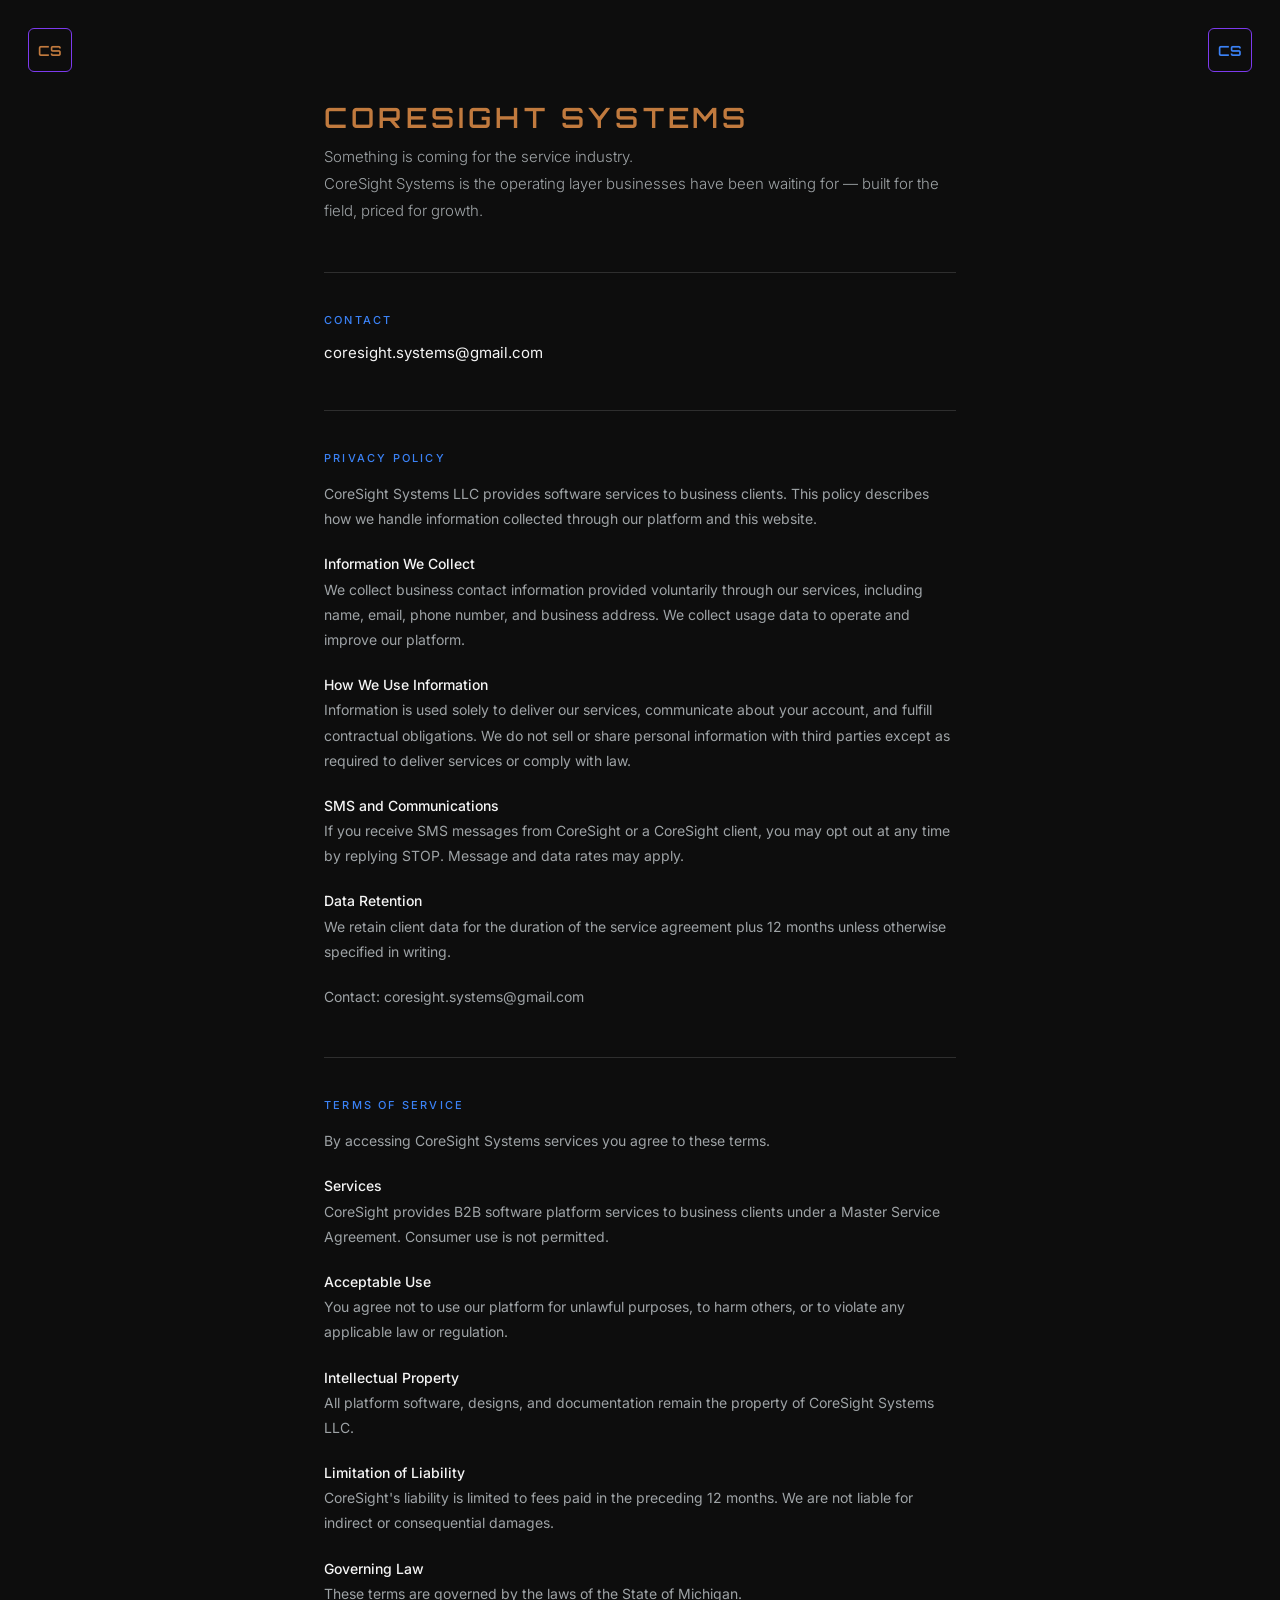
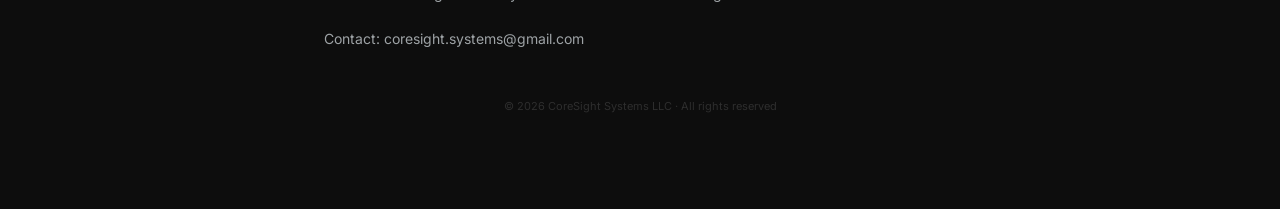
==== info.html @ 615c132e "Initial commit: CoreSight Systems website" ====
<!DOCTYPE html>
<html lang="en">
<head>
  <meta charset="UTF-8" />
  <meta name="viewport" content="width=device-width, initial-scale=1.0" />
  <title>CoreSight Systems — Info</title>
  <meta name="description" content="CoreSight Systems — contact, privacy policy, and terms of service." />
  <link rel="stylesheet" href="styles.css" />
  <style>
    body {
      min-height: 100%;
    }

    .info-wrap {
      max-width: 680px;
      margin: 0 auto;
      padding: 100px 24px 80px;
    }

    /* Company header */
    .info-company-name {
      font-family: 'Orbitron', sans-serif;
      font-weight: 600;
      font-size: 28px;
      color: #C17A3E;
      letter-spacing: 0.15em;
      margin-bottom: 8px;
    }

    .info-tagline {
      font-family: 'Inter', sans-serif;
      font-weight: 300;
      font-size: 15px;
      color: #9EA3A6;
      line-height: 1.8;
      margin-bottom: 48px;
    }

    /* Contact */
    .contact-email {
      font-family: 'Inter', sans-serif;
      font-size: 15px;
      color: #F5F5F5;
      margin-bottom: 48px;
    }

    /* Policy / terms paragraphs */
    .policy-body {
      font-family: 'Inter', sans-serif;
      font-size: 14px;
      color: #9EA3A6;
      line-height: 1.8;
      margin-bottom: 48px;
    }

    .policy-body p {
      margin-bottom: 20px;
    }

    .policy-body p:last-child {
      margin-bottom: 0;
    }

    .policy-body strong {
      color: #F5F5F5;
      font-weight: 500;
    }

    /* Page footer */
    .info-footer {
      text-align: center;
      font-family: 'Inter', sans-serif;
      font-size: 11px;
      color: #2E2E2E;
      padding-bottom: 16px;
    }
  </style>
</head>
<body>

  <!-- Nav: amber left (home) -->
  <a href="index.html" class="nav-btn nav-btn-left" aria-label="CoreSight Systems home">CS</a>

  <!-- Nav: blue right (info — current) -->
  <a href="info.html" class="nav-btn nav-btn-right" aria-label="CoreSight Systems info">CS</a>

  <div class="info-wrap">

    <!-- Section 1: Company header -->
    <div class="info-company-name">CORESIGHT SYSTEMS</div>
    <p class="info-tagline">
      Something is coming for the service industry.<br>
      CoreSight Systems is the operating layer businesses have been waiting for — built for the field, priced for growth.
    </p>

    <div class="divider"></div>

    <!-- Section 2: Contact -->
    <div class="section-label">Contact</div>
    <div class="contact-email">coresight.systems@gmail.com</div>

    <div class="divider"></div>

    <!-- Section 3: Privacy Policy -->
    <div class="section-label">Privacy Policy</div>
    <div class="policy-body">
      <p>CoreSight Systems LLC provides software services to business clients. This policy describes how we handle information collected through our platform and this website.</p>

      <p><strong>Information We Collect</strong><br>
      We collect business contact information provided voluntarily through our services, including name, email, phone number, and business address. We collect usage data to operate and improve our platform.</p>

      <p><strong>How We Use Information</strong><br>
      Information is used solely to deliver our services, communicate about your account, and fulfill contractual obligations. We do not sell or share personal information with third parties except as required to deliver services or comply with law.</p>

      <p><strong>SMS and Communications</strong><br>
      If you receive SMS messages from CoreSight or a CoreSight client, you may opt out at any time by replying STOP. Message and data rates may apply.</p>

      <p><strong>Data Retention</strong><br>
      We retain client data for the duration of the service agreement plus 12 months unless otherwise specified in writing.</p>

      <p>Contact: coresight.systems@gmail.com</p>
    </div>

    <div class="divider"></div>

    <!-- Section 4: Terms of Service -->
    <div class="section-label">Terms of Service</div>
    <div class="policy-body">
      <p>By accessing CoreSight Systems services you agree to these terms.</p>

      <p><strong>Services</strong><br>
      CoreSight provides B2B software platform services to business clients under a Master Service Agreement. Consumer use is not permitted.</p>

      <p><strong>Acceptable Use</strong><br>
      You agree not to use our platform for unlawful purposes, to harm others, or to violate any applicable law or regulation.</p>

      <p><strong>Intellectual Property</strong><br>
      All platform software, designs, and documentation remain the property of CoreSight Systems LLC.</p>

      <p><strong>Limitation of Liability</strong><br>
      CoreSight's liability is limited to fees paid in the preceding 12 months. We are not liable for indirect or consequential damages.</p>

      <p><strong>Governing Law</strong><br>
      These terms are governed by the laws of the State of Michigan.</p>

      <p>Contact: coresight.systems@gmail.com</p>
    </div>

    <div class="info-footer">© 2026 CoreSight Systems LLC · All rights reserved</div>

  </div>

</body>
</html>
---- styles.css ----
@import url('https://fonts.googleapis.com/css2?family=Inter:wght@300;400;500;600&family=Orbitron:wght@600&display=swap');

*, *::before, *::after { box-sizing: border-box; margin: 0; padding: 0; }
html, body { height: 100%; background: #0D0D0D; color: #F5F5F5; }
a { text-decoration: none; color: inherit; }

/* ── Nav buttons ── */
.nav-btn {
  position: fixed;
  top: 28px;
  width: 44px;
  height: 44px;
  border-radius: 6px;
  background: transparent;
  cursor: pointer;
  display: flex;
  align-items: center;
  justify-content: center;
  font-family: 'Orbitron', sans-serif;
  font-size: 14px;
  font-weight: 600;
  transition: box-shadow 0.2s ease;
  z-index: 100;
}
.nav-btn-left {
  left: 28px;
  color: #C17A3E;
  border: 1.5px solid #7C3AED;
}
.nav-btn-left:hover {
  box-shadow: 0 0 12px rgba(193,122,62,0.3);
}
.nav-btn-right {
  right: 28px;
  color: #3B82F6;
  border: 1.5px solid #7C3AED;
}
.nav-btn-right:hover {
  box-shadow: 0 0 12px rgba(59,130,246,0.3);
}

/* ── Section label (info page) ── */
.section-label {
  font-family: 'Inter', sans-serif;
  font-size: 11px;
  font-weight: 500;
  color: #3B82F6;
  letter-spacing: 0.2em;
  text-transform: uppercase;
  margin-bottom: 16px;
  margin-top: 40px;
}

/* ── Divider (info page) ── */
.divider {
  width: 100%;
  height: 1px;
  background: #2E2E2E;
  margin: 32px 0;
}
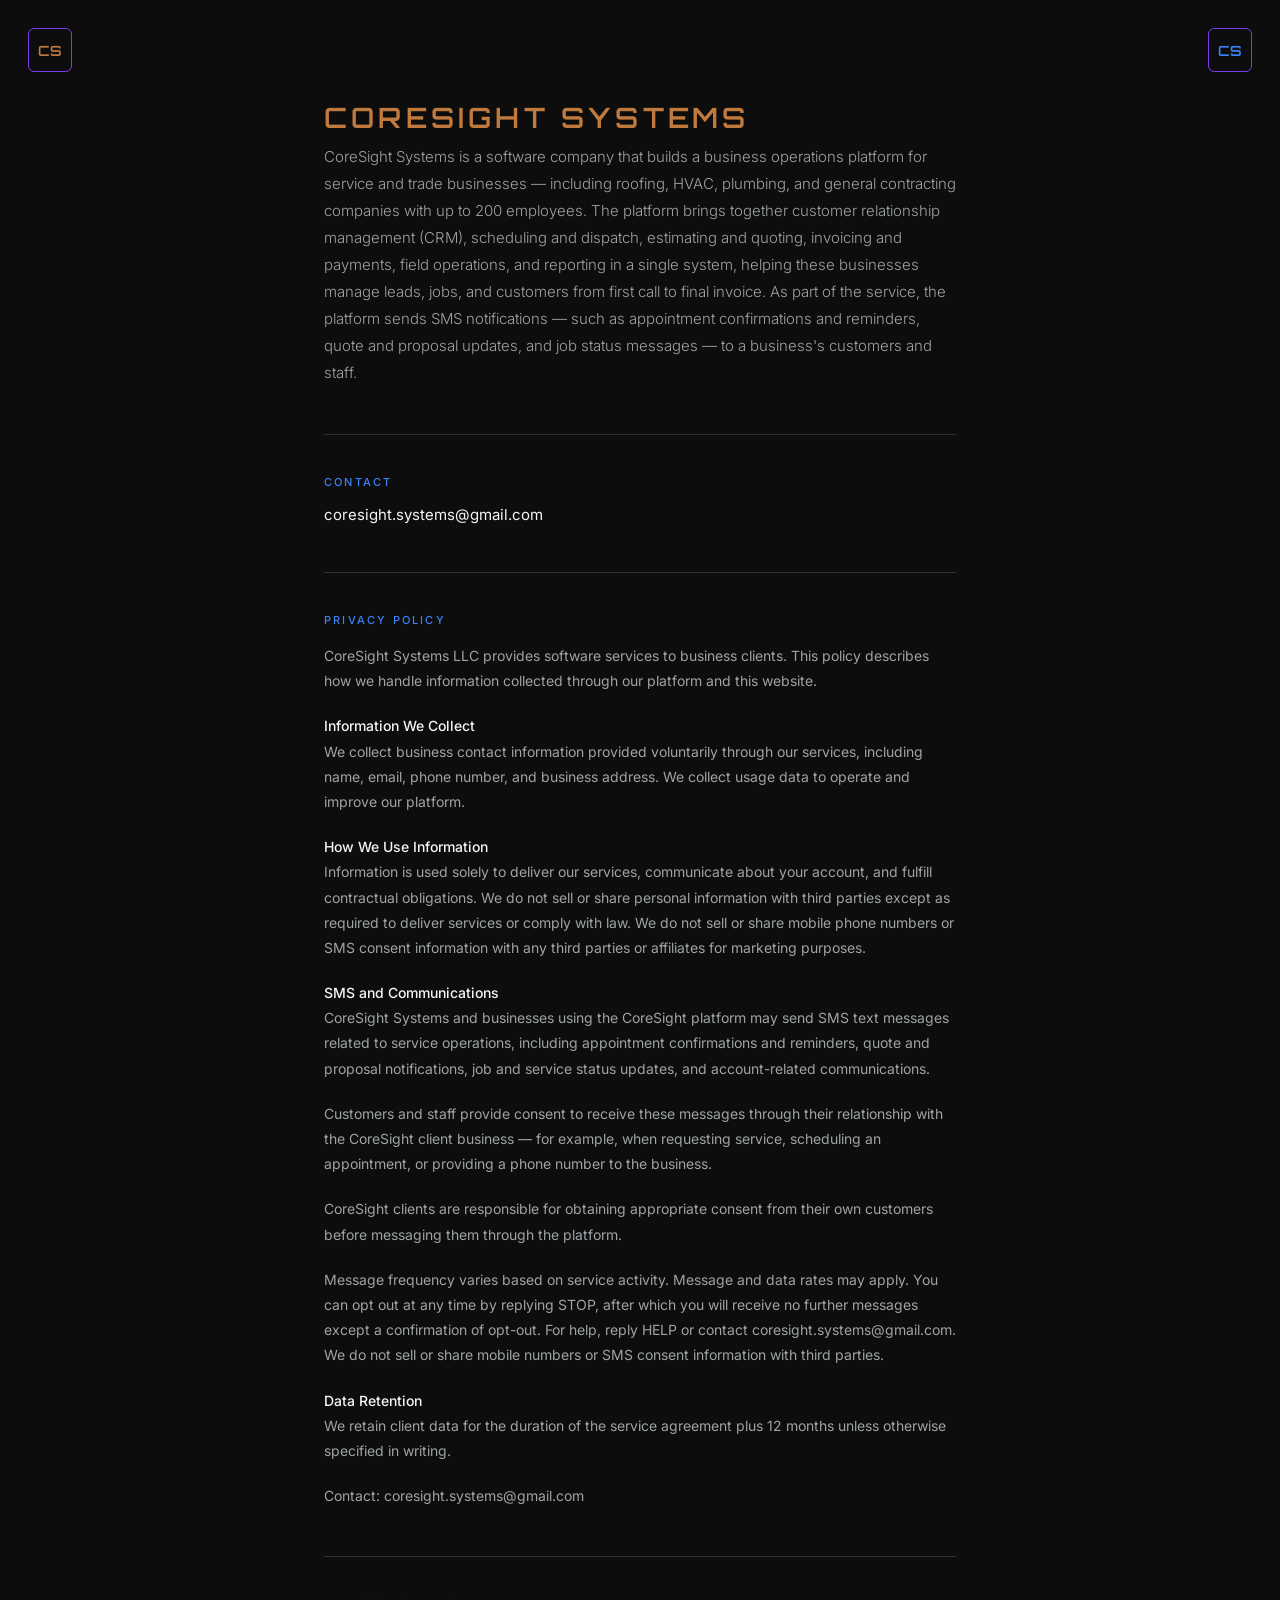
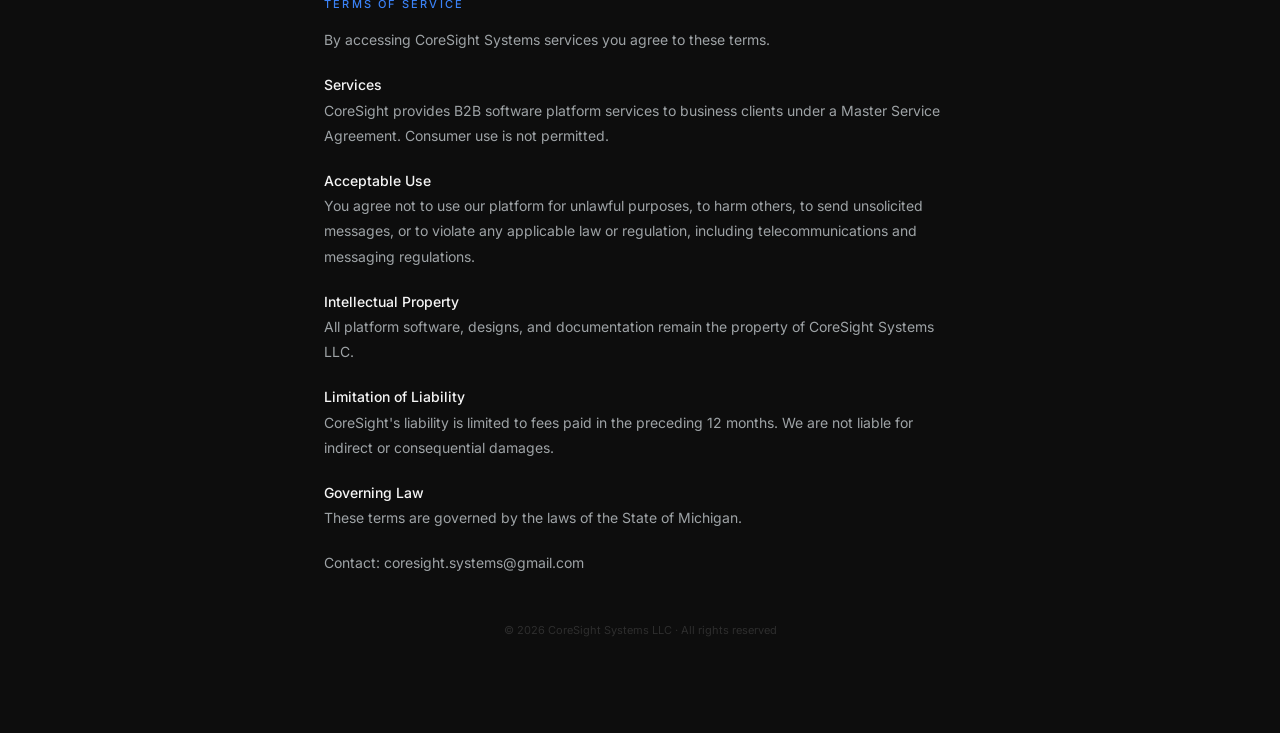
==== commit e1b5b4c6: "content: A2P 10DLC compliance copy updates to info.html - Hero/intro: replace teaser tagline with fa" ====
--- a/info.html
+++ b/info.html
@@ -89,8 +89,7 @@
     <!-- Section 1: Company header -->
     <div class="info-company-name">CORESIGHT SYSTEMS</div>
     <p class="info-tagline">
-      Something is coming for the service industry.<br>
-      CoreSight Systems is the operating layer businesses have been waiting for — built for the field, priced for growth.
+      CoreSight Systems is a software company that builds a business operations platform for service and trade businesses — including roofing, HVAC, plumbing, and general contracting companies with up to 200 employees. The platform brings together customer relationship management (CRM), scheduling and dispatch, estimating and quoting, invoicing and payments, field operations, and reporting in a single system, helping these businesses manage leads, jobs, and customers from first call to final invoice. As part of the service, the platform sends SMS notifications — such as appointment confirmations and reminders, quote and proposal updates, and job status messages — to a business's customers and staff.
     </p>
 
     <div class="divider"></div>
@@ -110,10 +109,16 @@
       We collect business contact information provided voluntarily through our services, including name, email, phone number, and business address. We collect usage data to operate and improve our platform.</p>
 
       <p><strong>How We Use Information</strong><br>
-      Information is used solely to deliver our services, communicate about your account, and fulfill contractual obligations. We do not sell or share personal information with third parties except as required to deliver services or comply with law.</p>
+      Information is used solely to deliver our services, communicate about your account, and fulfill contractual obligations. We do not sell or share personal information with third parties except as required to deliver services or comply with law. We do not sell or share mobile phone numbers or SMS consent information with any third parties or affiliates for marketing purposes.</p>
 
       <p><strong>SMS and Communications</strong><br>
-      If you receive SMS messages from CoreSight or a CoreSight client, you may opt out at any time by replying STOP. Message and data rates may apply.</p>
+      CoreSight Systems and businesses using the CoreSight platform may send SMS text messages related to service operations, including appointment confirmations and reminders, quote and proposal notifications, job and service status updates, and account-related communications.</p>
+
+      <p>Customers and staff provide consent to receive these messages through their relationship with the CoreSight client business — for example, when requesting service, scheduling an appointment, or providing a phone number to the business.</p>
+
+      <p>CoreSight clients are responsible for obtaining appropriate consent from their own customers before messaging them through the platform.</p>
+
+      <p>Message frequency varies based on service activity. Message and data rates may apply. You can opt out at any time by replying STOP, after which you will receive no further messages except a confirmation of opt-out. For help, reply HELP or contact coresight.systems@gmail.com. We do not sell or share mobile numbers or SMS consent information with third parties.</p>
 
       <p><strong>Data Retention</strong><br>
       We retain client data for the duration of the service agreement plus 12 months unless otherwise specified in writing.</p>
@@ -132,7 +137,7 @@
       CoreSight provides B2B software platform services to business clients under a Master Service Agreement. Consumer use is not permitted.</p>
 
       <p><strong>Acceptable Use</strong><br>
-      You agree not to use our platform for unlawful purposes, to harm others, or to violate any applicable law or regulation.</p>
+      You agree not to use our platform for unlawful purposes, to harm others, to send unsolicited messages, or to violate any applicable law or regulation, including telecommunications and messaging regulations.</p>
 
       <p><strong>Intellectual Property</strong><br>
       All platform software, designs, and documentation remain the property of CoreSight Systems LLC.</p>
